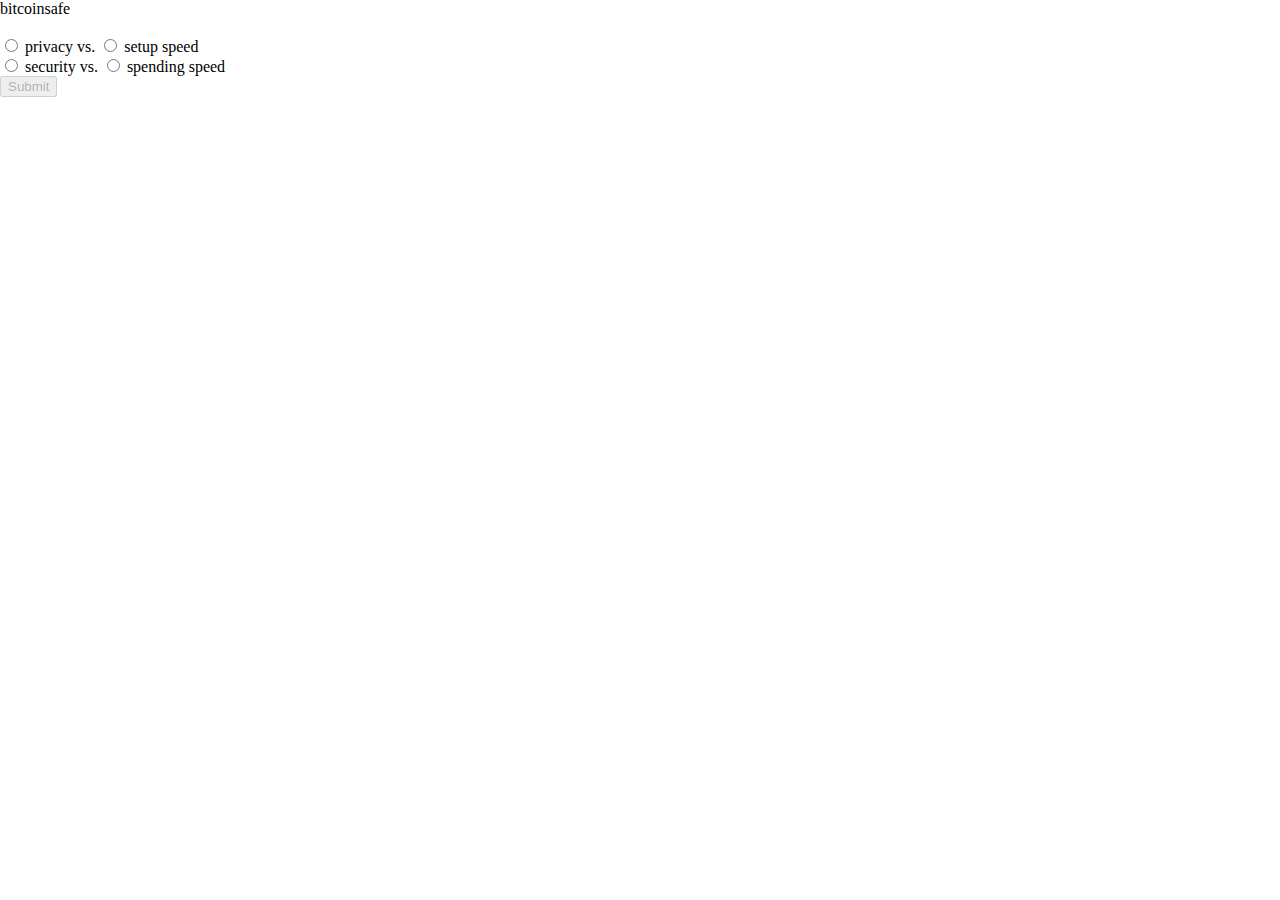
==== bitcoinsafe.html @ f34f1cdd "new website" ====
<head>
  <link rel="stylesheet" type="text/css" href="index.css" media="screen" />
</head>
<body>
  <div class="App">
    <script src="index.js"></script>
    <div id="first-page">
      <div>bitcoinsafe</div>
      <br />
      <div>
        <input
          type="radio"
          id="privacy"
          name="choice-1"
          required
          onclick="choice1 = 'privacy'; enableButton()"
        />
        <label for="privacy"> privacy </label> vs.
        <input
          type="radio"
          id="setup-speed"
          name="choice-1"
          required
          onclick="choice1 = 'setupspeed'; enableButton()"
        />
        <label for="setup-speed"> setup speed</label>
      </div>
      <div>
        <input
          type="radio"
          id="security"
          name="choice-2"
          required
          onclick="choice2 = 'security'; enableButton()"
        />
        <label for="security"> security </label> vs.
        <input
          type="radio"
          id="spending-speed"
          name="choice-2"
          required
          onclick="choice2 = 'spendingspeed'; enableButton()"
        />
        <label for="spending-speed"> spending speed</label>
      </div>
      <button id="submit" disabled onclick="handleClick()">Submit</button>
    </div>

    <div class="second-page" id="second-page" hidden>
      <div id="matrix">
        <div class="row">
          <div class="name cell legend">name</div>
          <div class="url cell legend">url</div>
          <div class="completeinstructions cell legend">
            complete instructions
          </div>
          <div class="setupspeed cell legend">setup speed</div>
          <div class="cost cell legend">cost</div>
          <div class="privacy cell legend">privacy</div>
          <div class="theftprevention cell legend">theft prevention</div>
          <div class="lossprevention cell legend">loss prevention</div>
          <div class="safesetup cell legend">safe setup</div>
          <div class="inheritancesafety cell legend">inheritance safety</div>
          <div class="comments cell legend">comments</div>
        </div>
      </div>
    </div>
  </div>
</body>
---- index.css ----
@font-face {
  font-family: "TF2Secondary";
  src: url("fonts/TF2Secondary.woff") format("woff");
  font-weight: normal;
  font-style: normal;
  font-display: swap;
}

@font-face {
  font-family: "TF2Build";
  src: url("fonts/TF2Build.woff") format("woff");
  font-weight: normal;
  font-style: normal;
  font-display: swap;
}
@font-face {
  font-family: "TF2Professor";
  src: url("fonts/TF2Professor.woff") format("woff");
  font-weight: normal;
  font-style: normal;
  font-display: swap;
}

body {
  margin: 0;
  padding: 0;
}

#top-banner {
  background-color: rgb(255, 104, 104);
  font-family: "TF2Build";
  color: white;
  font-size: 2.5vw;
}
#top-banner-button-box {
  display: flex;
  justify-content: space-between;
}
#top-banner-button {
  background-color: Tomato;
  font-family: "TF2Build";
  color: white;
  border-radius: 5px;
  border: 3px solid white;
  width: 17%;
}
#top-banner-button:hover {
  background-color: rgb(255, 159, 131);
}

#left-banner {
  background-color: rgb(113, 175, 255);
  font-family: "TF2Build";
  font-size: 1vw;
  color: White;
  height: 79.7%;
  word-wrap: wrap;
}
#left-banner-button {
  background-color: rgb(113, 175, 255);
  color: white;
  font-size: 1vw;
  border-radius: 5px;
  border: 2px solid white;
  white-space: normal;
  width: 90%;
  margin-left: 5%;
}
#left-banner-button:hover {
  background-color: rgb(125, 200, 255);
}

#main {
  height: 79.7%;
  display: flex;
  flex-direction: column;
  justify-content: space-between;
}
#content-box {
  font-family: "TF2Secondary";
  font-size: 1vw;
  padding: 1vw;
  display: flex;
  align-content: space-between;
  justify-content: start;
}
#content-block {
  background-color: rgb(255, 228, 151);
  font-size: 1.2vw;
  border-radius: 10px;
  border: 2px solid black;
  padding: 2vw;
  margin: auto;
  word-wrap: wrap;
  width: 30%;
}
#content-image {
  border: 2px solid black;
  border-radius: 5px;
  margin: auto;
  height: 15vw;
  width: 15vw;
}
#bottom-banner {
  background-color: rgb(255, 228, 151);
  font-family: "TF2Build";
  border: 1px solid black;
}
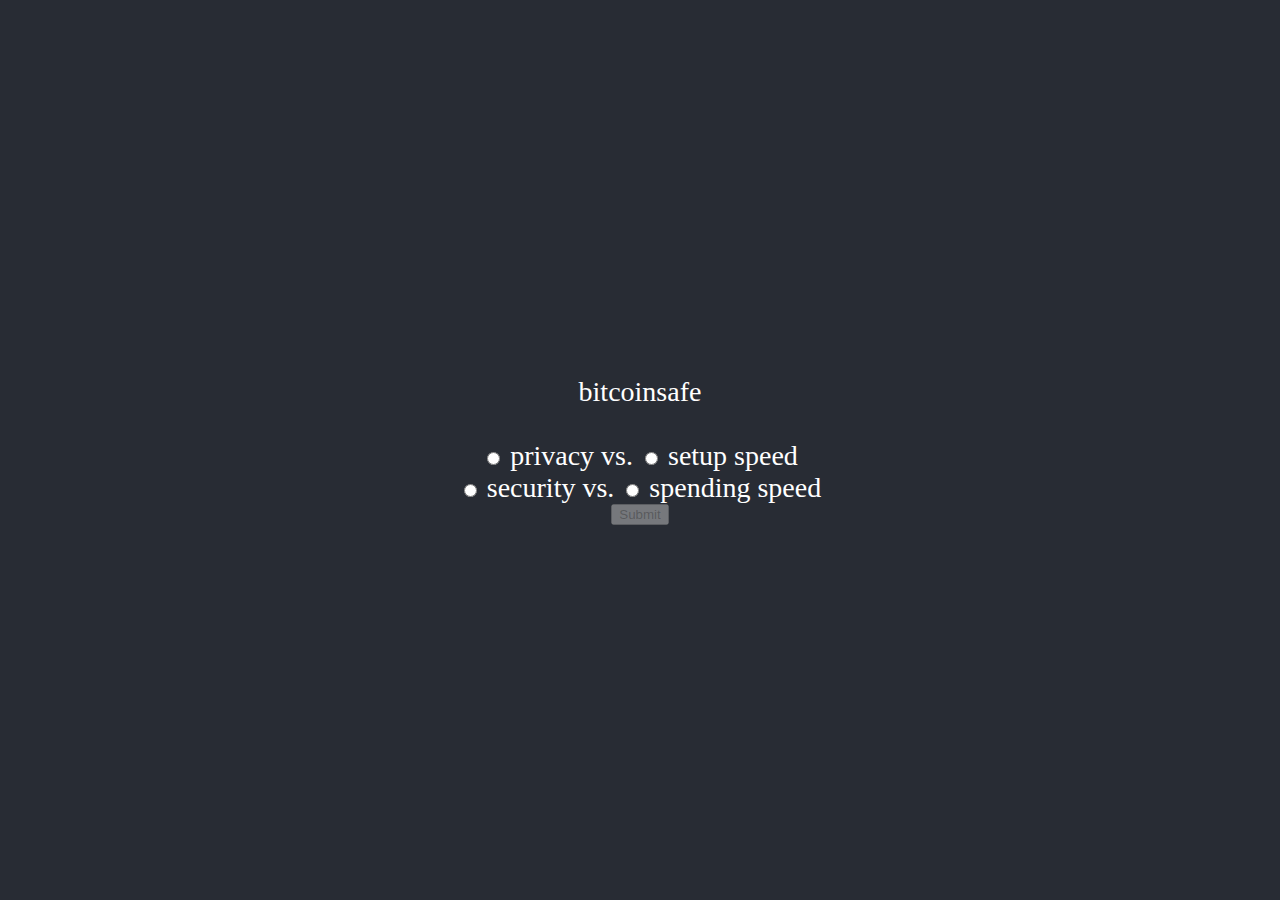
==== commit b957ed95: "fixed links" ====
--- a/bitcoinsafe.html
+++ b/bitcoinsafe.html
@@ -1,9 +1,14 @@
 <head>
-  <link rel="stylesheet" type="text/css" href="index.css" media="screen" />
+  <link
+    rel="stylesheet"
+    type="text/css"
+    href="bitcoinsafe.css"
+    media="screen"
+  />
 </head>
 <body>
   <div class="App">
-    <script src="index.js"></script>
+    <script src="bitcoinsafe.js"></script>
     <div id="first-page">
       <div>bitcoinsafe</div>
       <br />
--- a/bitcoinsafe.css
+++ b/bitcoinsafe.css
@@ -0,0 +1,106 @@
+body {
+  margin: 0;
+  padding: 0;
+}
+
+.App {
+  text-align: center;
+  background-color: #282c34;
+  min-height: 100vh;
+  display: flex;
+  flex-direction: column;
+  align-items: center;
+  justify-content: center;
+  font-size: calc(10px + 2vmin);
+  color: white;
+}
+
+.second-page {
+  background-color: #282c34;
+  min-height: 100vh;
+  align-items: center;
+  justify-content: center;
+  font-size: calc(10px + 2vmin);
+  color: white;
+  margin: 0;
+}
+
+.row {
+  display: flex;
+  flex-direction: row;
+  height: 12vh;
+}
+
+.cell {
+  display: flex;
+  overflow: hidden;
+  text-overflow: ellipsis;
+  justify-content: center;
+  align-items: center;
+  word-wrap: wrap;
+  margin: 1px;
+  font-size: 12px;
+  color: black;
+  background-color: white;
+}
+
+.name {
+  font-size: 12px;
+  width: 10vw;
+}
+
+.url {
+  font-size: 12px;
+  width: 10vw;
+}
+
+.completeinstructions {
+  font-size: 20px;
+  width: 4vw;
+}
+
+.setupspeed {
+  font-size: 20px;
+  width: 10vw;
+}
+
+.cost {
+  font-size: 20px;
+  width: 6vw;
+}
+
+.privacy {
+  font-size: 20px;
+  width: 4vw;
+}
+
+.theftprevention {
+  font-size: 20px;
+  width: 4vw;
+}
+
+.lossprevention {
+  font-size: 20px;
+  width: 4vw;
+}
+
+.safesetup {
+  font-size: 20px;
+  width: 4vw;
+}
+
+.inheritancesafety {
+  font-size: 20px;
+  width: 4vw;
+}
+
+.comments {
+  font-size: 12px;
+  width: 24vw;
+}
+
+.legend {
+  font-size: 10px;
+  height: 2vw;
+  align-self: flex-end;
+}
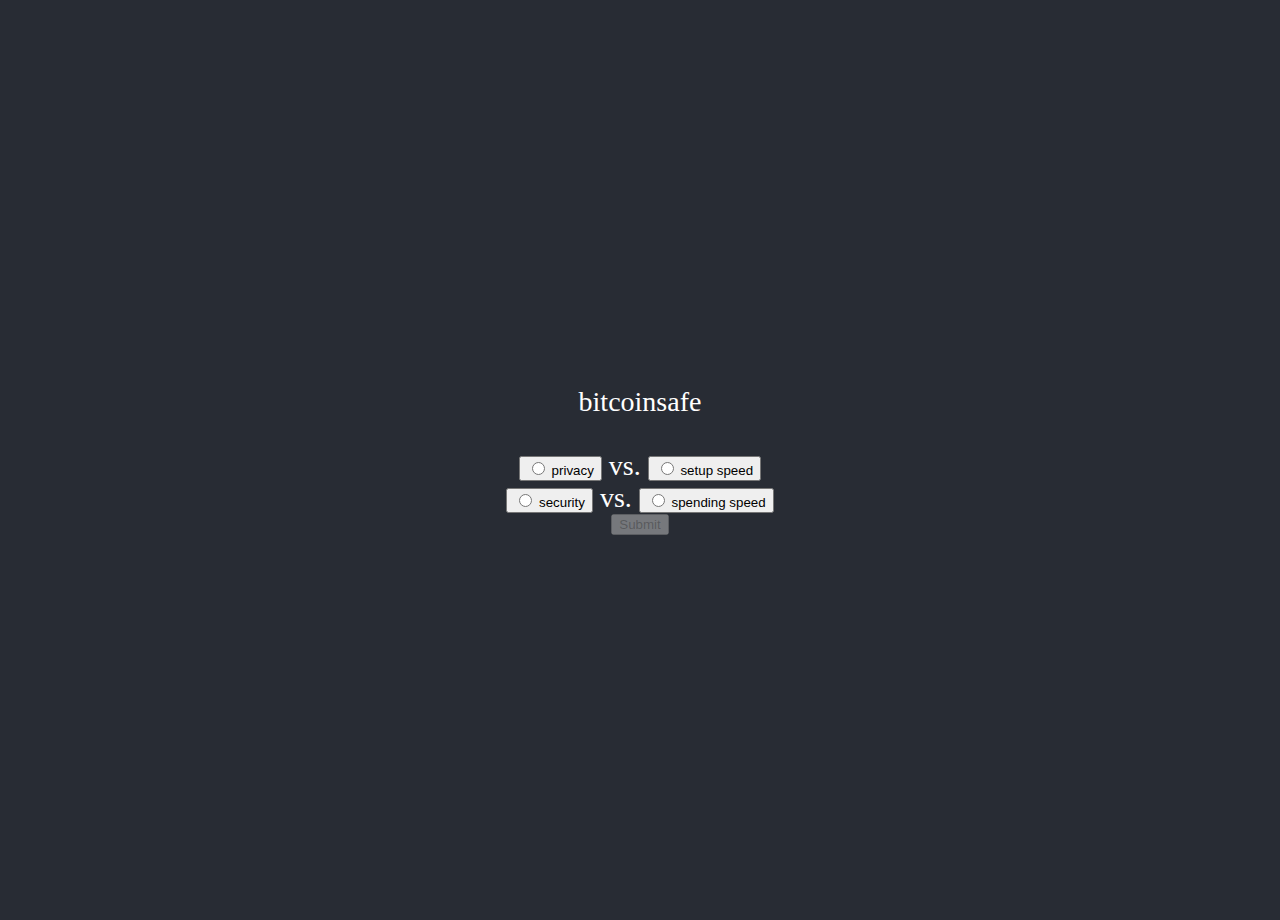
==== commit 8de7f476: "checking urls to see if they work" ====
--- a/bitcoinsafe.html
+++ b/bitcoinsafe.html
@@ -9,44 +9,54 @@
 <body>
   <div class="App">
     <script src="bitcoinsafe.js"></script>
+    <div>bitcoinsafe</div>
     <div id="first-page">
-      <div>bitcoinsafe</div>
       <br />
       <div>
-        <input
-          type="radio"
-          id="privacy"
-          name="choice-1"
-          required
-          onclick="choice1 = 'privacy'; enableButton()"
-        />
-        <label for="privacy"> privacy </label> vs.
-        <input
-          type="radio"
-          id="setup-speed"
-          name="choice-1"
-          required
-          onclick="choice1 = 'setupspeed'; enableButton()"
-        />
-        <label for="setup-speed"> setup speed</label>
+        <button>
+          <input
+            type="radio"
+            id="privacy"
+            name="choice-1"
+            required
+            onclick="choice1 = 'privacy'; enableButton()"
+          />
+          <label for="privacy"> privacy </label>
+        </button>
+        vs.
+        <button>
+          <input
+            type="radio"
+            id="setup-speed"
+            name="choice-1"
+            required
+            onclick="choice1 = 'setupspeed'; enableButton()"
+          />
+          <label for="setup-speed"> setup speed</label>
+        </button>
       </div>
       <div>
-        <input
-          type="radio"
-          id="security"
-          name="choice-2"
-          required
-          onclick="choice2 = 'security'; enableButton()"
-        />
-        <label for="security"> security </label> vs.
-        <input
-          type="radio"
-          id="spending-speed"
-          name="choice-2"
-          required
-          onclick="choice2 = 'spendingspeed'; enableButton()"
-        />
-        <label for="spending-speed"> spending speed</label>
+        <button>
+          <input
+            type="radio"
+            id="security"
+            name="choice-2"
+            required
+            onclick="choice2 = 'security'; enableButton()"
+          />
+          <label for="security"> security </label>
+        </button>
+        vs.
+        <button>
+          <input
+            type="radio"
+            id="spending-speed"
+            name="choice-2"
+            required
+            onclick="choice2 = 'spendingspeed'; enableButton()"
+          />
+          <label for="spending-speed"> spending speed</label>
+        </button>
       </div>
       <button id="submit" disabled onclick="handleClick()">Submit</button>
     </div>
--- a/bitcoinsafe.css
+++ b/bitcoinsafe.css
@@ -1,6 +1,7 @@
 body {
   margin: 0;
-  padding: 0;
+  padding: 10px;
+  background-color: #282c34;
 }
 
 .App {
@@ -13,6 +14,11 @@
   justify-content: center;
   font-size: calc(10px + 2vmin);
   color: white;
+}
+
+input[type="radio"] {
+  size: 30px;
+  cursor: pointer;
 }
 
 .second-page {
@@ -37,16 +43,19 @@
   text-overflow: ellipsis;
   justify-content: center;
   align-items: center;
-  word-wrap: wrap;
   margin: 1px;
   font-size: 12px;
   color: black;
   background-color: white;
 }
 
+.cell:hover {
+  background-color: rgb(200, 200, 200);
+}
+
 .name {
-  font-size: 12px;
-  width: 10vw;
+  font-size: 16px;
+  width: 16vw;
 }
 
 .url {
@@ -56,7 +65,7 @@
 
 .completeinstructions {
   font-size: 20px;
-  width: 4vw;
+  width: 5vw;
 }
 
 .setupspeed {
@@ -76,12 +85,12 @@
 
 .theftprevention {
   font-size: 20px;
-  width: 4vw;
+  width: 5vw;
 }
 
 .lossprevention {
   font-size: 20px;
-  width: 4vw;
+  width: 5vw;
 }
 
 .safesetup {
@@ -91,7 +100,7 @@
 
 .inheritancesafety {
   font-size: 20px;
-  width: 4vw;
+  width: 5vw;
 }
 
 .comments {
@@ -100,7 +109,7 @@
 }
 
 .legend {
-  font-size: 10px;
-  height: 2vw;
+  font-size: 12px;
+  height: 5vh;
   align-self: flex-end;
 }
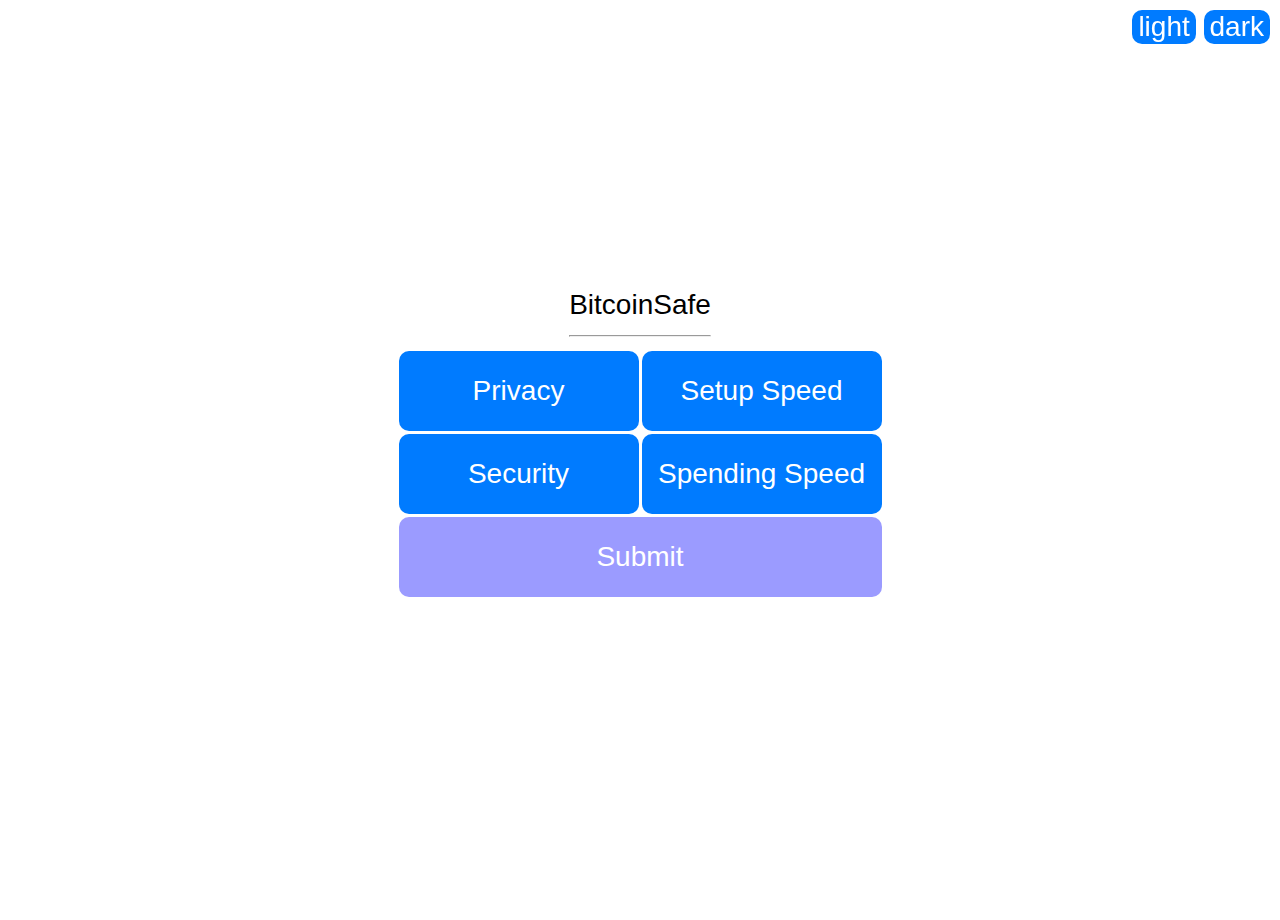
==== commit faa190d7: "improvements all around" ====
--- a/bitcoinsafe.html
+++ b/bitcoinsafe.html
@@ -1,82 +1,67 @@
 <head>
   <link
+    id="pagestyle"
     rel="stylesheet"
     type="text/css"
-    href="bitcoinsafe.css"
+    href="bitcoinsafelight.css"
     media="screen"
   />
 </head>
 <body>
   <div class="App">
     <script src="bitcoinsafe.js"></script>
-    <div>bitcoinsafe</div>
-    <div id="first-page">
-      <br />
-      <div>
-        <button>
-          <input
-            type="radio"
-            id="privacy"
-            name="choice-1"
-            required
-            onclick="choice1 = 'privacy'; enableButton()"
-          />
-          <label for="privacy"> privacy </label>
+    <div>
+      BitcoinSafe
+      <div id="theme">
+        <button id="style1" onclick="swapStyleSheet('bitcoinsafelight.css')">
+          light
         </button>
-        vs.
-        <button>
-          <input
-            type="radio"
-            id="setup-speed"
-            name="choice-1"
-            required
-            onclick="choice1 = 'setupspeed'; enableButton()"
-          />
-          <label for="setup-speed"> setup speed</label>
+        <button id="style2" onclick="swapStyleSheet('bitcoinsafedark.css')">
+          dark
         </button>
       </div>
-      <div>
-        <button>
-          <input
-            type="radio"
-            id="security"
-            name="choice-2"
-            required
-            onclick="choice2 = 'security'; enableButton()"
-          />
-          <label for="security"> security </label>
-        </button>
-        vs.
-        <button>
-          <input
-            type="radio"
-            id="spending-speed"
-            name="choice-2"
-            required
-            onclick="choice2 = 'spendingspeed'; enableButton()"
-          />
-          <label for="spending-speed"> spending speed</label>
-        </button>
-      </div>
-      <button id="submit" disabled onclick="handleClick()">Submit</button>
+      <hr />
+    </div>
+    <div id="first-page" class="first-page">
+      <button id="privacy" onclick="handleButton('privacy'); enableSubmit();">
+        Privacy
+      </button>
+      <button
+        id="setupspeed"
+        onclick="handleButton('setupspeed'); enableSubmit();"
+      >
+        Setup Speed
+      </button>
+      <button id="security" onclick="handleButton('security'); enableSubmit();">
+        Security
+      </button>
+      <button
+        id="spendingspeed"
+        onclick="handleButton('spendingspeed'); enableSubmit();"
+      >
+        Spending Speed
+      </button>
+      <br />
+      <button id="submit" disabled onclick="handleSubmit()">Submit</button>
     </div>
 
     <div class="second-page" id="second-page" hidden>
-      <div id="matrix">
-        <div class="row">
-          <div class="name cell legend">name</div>
-          <div class="url cell legend">url</div>
+      <div id="matrix" class="matrix">
+        <div class="row legend">
+          <div class="name cell legend">Name</div>
+          <div class="url cell legend">URL</div>
           <div class="completeinstructions cell legend">
-            complete instructions
+            Complete Instructions
           </div>
-          <div class="setupspeed cell legend">setup speed</div>
-          <div class="cost cell legend">cost</div>
-          <div class="privacy cell legend">privacy</div>
-          <div class="theftprevention cell legend">theft prevention</div>
-          <div class="lossprevention cell legend">loss prevention</div>
-          <div class="safesetup cell legend">safe setup</div>
-          <div class="inheritancesafety cell legend">inheritance safety</div>
-          <div class="comments cell legend">comments</div>
+          <div class="setupspeed cell legend">Setup Speed</div>
+          <div class="cost cell legend">Cost</div>
+          <div class="privacy cell legend">Privacy</div>
+          <div class="theftprevention cell legend">Theft Prevention</div>
+          <div class="lossprevention cell legend">Loss Prevention</div>
+          <div class="safesetup cell legend">Safe Setup</div>
+          <div class="inheritancesafety cell legend">Inheritance Safety</div>
+          <div class="spendspeed cell legend">Spend Speed</div>
+          <div class="comments cell legend">Comments</div>
         </div>
       </div>
     </div>
--- a/bitcoinsafelight.css
+++ b/bitcoinsafelight.css
@@ -0,0 +1,181 @@
+body {
+  margin: 0;
+  padding: 10px;
+  background-color: rgb(255, 255, 255);
+  font-family: -apple-system, BlinkMacSystemFont, "Segoe UI", Roboto,
+    "Helvetica Neue", Arial, "Noto Sans", sans-serif, "Apple Color Emoji",
+    "Segoe UI Emoji", "Segoe UI Symbol", "Noto Color Emoji";
+}
+
+.App {
+  text-align: center;
+  background-color: rgb(255, 255, 255);
+  min-height: 100vh;
+  display: flex;
+  flex-direction: column;
+  align-items: center;
+  justify-content: center;
+  font-size: calc(10px + 2vmin);
+  color: black;
+}
+
+button {
+  background-color: rgb(0, 123, 255);
+  color: white;
+  font-size: calc(10px + 2vmin);
+  border: 0px solid rgb(0, 123, 255);
+  border-radius: 10px;
+  cursor: pointer;
+  outline: none;
+}
+
+button:hover {
+  background-color: rgb(0, 100, 200);
+  transition-duration: 0.1s;
+}
+
+button:disabled {
+  background-color: rgb(155, 155, 255);
+}
+
+#theme {
+  position: fixed;
+  top: 10px;
+  right: 10px;
+}
+
+.first-page {
+  display: grid;
+  grid-template-rows: 80px 80px 80px;
+  grid-template-columns: 240px 240px;
+  grid-gap: 3px;
+}
+
+#privacy {
+  grid-row: 1/2;
+  grid-column: 1/2;
+}
+#setupspeed {
+  grid-row: 1/2;
+  grid-column: 2/3;
+}
+#security {
+  grid-row: 2/3;
+  grid-column: 1/2;
+}
+#spendingspeed {
+  grid-row: 2/3;
+  grid-column: 2/3;
+}
+#submit {
+  grid-row: 3/4;
+  grid-column: 1/3;
+  cursor: pointer;
+}
+
+.second-page {
+  min-height: 100vh;
+  align-items: center;
+  justify-content: center;
+  font-size: calc(10px + 2vmin);
+  color: white;
+  margin: 0;
+}
+
+.matrix {
+  background-color: rgb(0, 123, 255);
+  padding: 3px;
+  border: 3px solid rgb(0, 123, 255);
+  border-radius: 5px;
+}
+
+.row {
+  display: flex;
+  flex-direction: row;
+  height: 12vh;
+}
+
+.cell {
+  display: flex;
+  overflow: hidden;
+  text-overflow: ellipsis;
+  justify-content: center;
+  align-items: center;
+  margin: 1px;
+  font-size: 12px;
+  color: black;
+  background-color: white;
+}
+
+.cell:hover {
+  background-color: rgb(0, 100, 200);
+  transition-duration: 0.3s;
+  color: white;
+}
+
+.name {
+  font-size: 16px;
+  width: 16vw;
+}
+
+.url {
+  font-size: 12px;
+  width: 16vw;
+}
+
+.completeinstructions {
+  font-size: 20px;
+  width: 5vw;
+}
+
+.setupspeed {
+  font-size: 18px;
+  width: 7vw;
+}
+
+.cost {
+  font-size: 16px;
+  width: 5vw;
+}
+
+.privacy {
+  font-size: 20px;
+  width: 3vw;
+}
+
+.theftprevention {
+  font-size: 20px;
+  width: 5vw;
+}
+
+.lossprevention {
+  font-size: 20px;
+  width: 5vw;
+}
+
+.safesetup {
+  font-size: 20px;
+  width: 3vw;
+}
+
+.inheritancesafety {
+  font-size: 20px;
+  width: 5vw;
+}
+
+.comments {
+  font-size: 12px;
+  width: 20vw;
+  word-wrap: wrap;
+}
+
+.spendspeed {
+  font-size: 16px;
+  width: 5vw;
+}
+
+.legend {
+  font-size: 12px;
+  height: 5vh;
+  align-self: flex-end;
+}
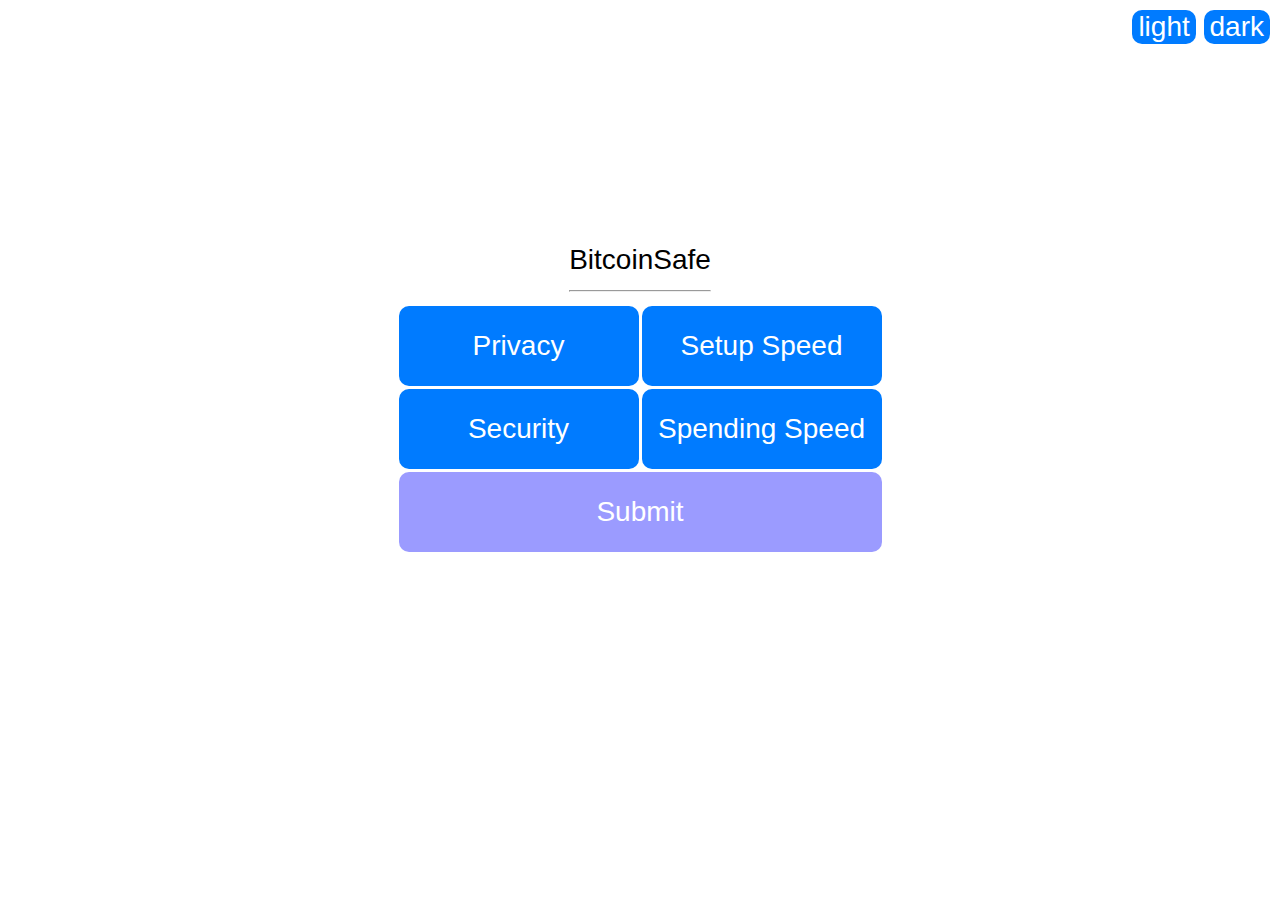
==== commit d68f7216: "added filtering" ====
--- a/bitcoinsafe.html
+++ b/bitcoinsafe.html
@@ -46,6 +46,7 @@
     </div>
 
     <div class="second-page" id="second-page" hidden>
+      <button id="return" onclick="handleReturn()">return</button>
       <div id="matrix" class="matrix">
         <div class="row legend">
           <div class="name cell legend">Name</div>
--- a/bitcoinsafelight.css
+++ b/bitcoinsafelight.css
@@ -10,7 +10,7 @@
 .App {
   text-align: center;
   background-color: rgb(255, 255, 255);
-  min-height: 100vh;
+  min-height: 90vh;
   display: flex;
   flex-direction: column;
   align-items: center;
@@ -39,7 +39,7 @@
 }
 
 #theme {
-  position: fixed;
+  position: absolute;
   top: 10px;
   right: 10px;
 }
@@ -80,6 +80,12 @@
   font-size: calc(10px + 2vmin);
   color: white;
   margin: 0;
+}
+
+#return {
+  position: absolute;
+  top: 10px;
+  left: 10px;
 }
 
 .matrix {
